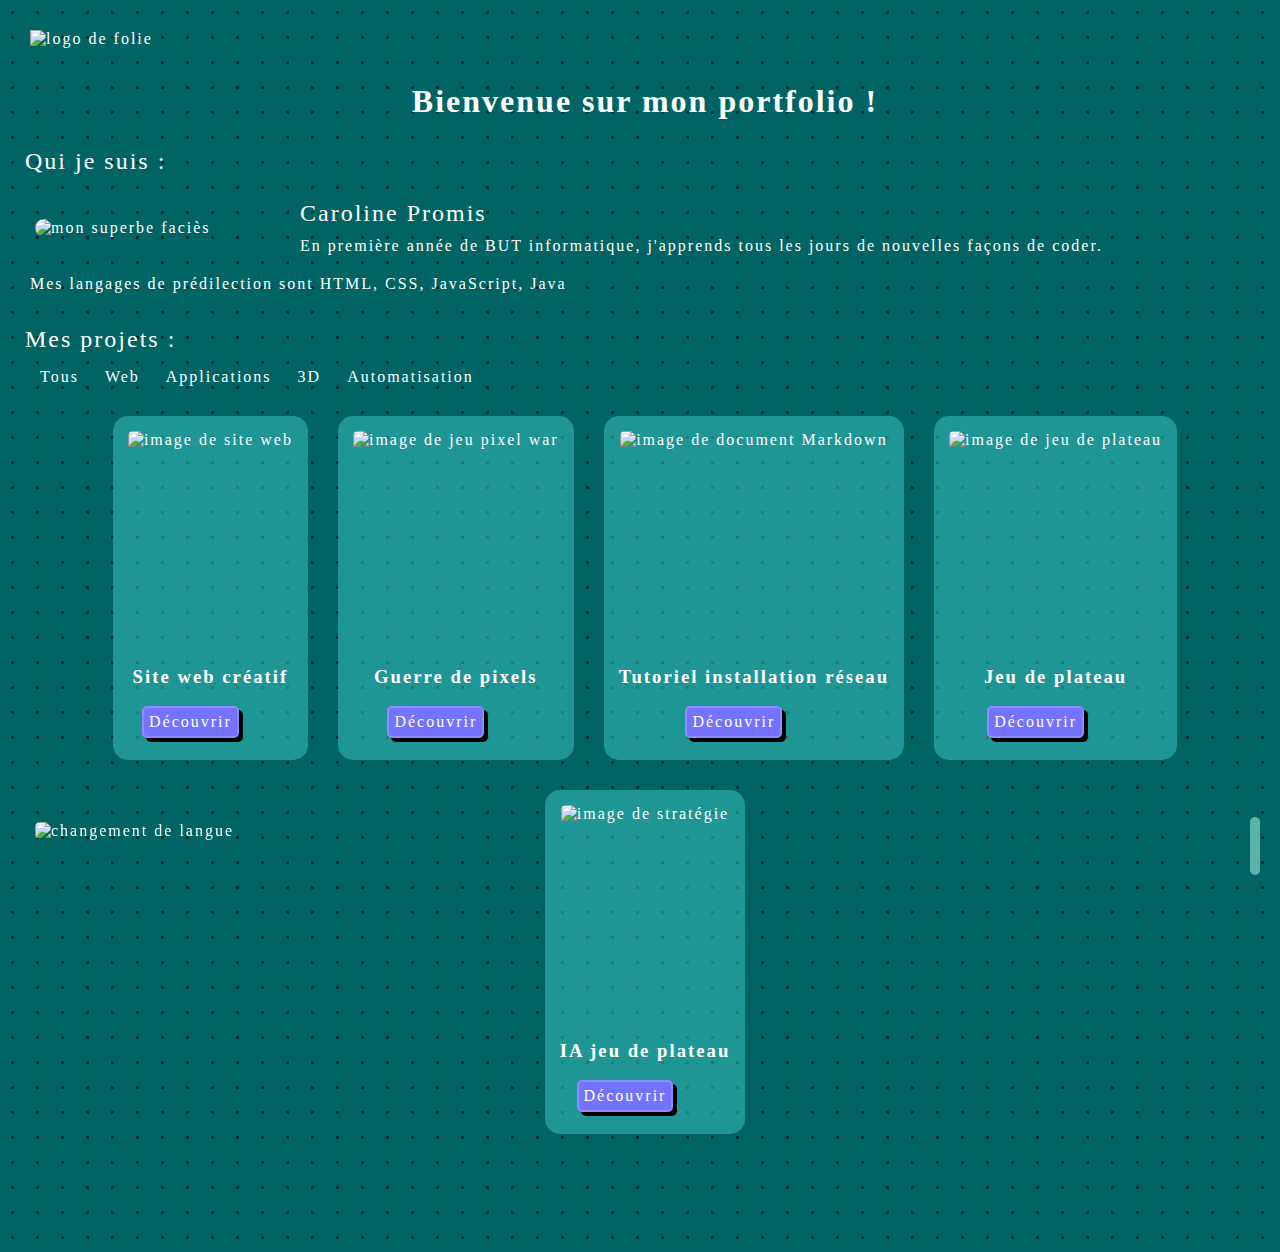
==== index.html @ 73b84a68 "once more" ====
<!DOCTYPE html>
<html lang="fr">

<head>
    <meta charset="UTF-8">
    <meta name="viewport" content="width=device-width, initial-scale=1.0">
    <title>Caroline Promis</title>
    <link href="../index.css" rel="stylesheet">
    <link href="../Images/PC.png" rel="icon" type="image/x-icon">
    <link rel="stylesheet" href="https://cdnjs.cloudflare.com/ajax/libs/font-awesome/6.5.2/css/all.min.css"
        integrity="sha512-SnH5WK+bZxgPHs44uWIX+LLJAJ9/2PkPKZ5QiAj6Ta86w+fsb2TkcmfRyVX3pBnMFcV7oQPJkl9QevSCWr3W6A=="
        crossorigin="anonymous" referrerpolicy="no-referrer"/>
</head>

<body>
    <header>
        <a href="#projets"><img id="logo" src="../Images/PC.png" alt="logo de folie"></a>
        <ul>
            <span role="tooltip" data-text-initial="Copier le mail" data-text-end="Copié !"></span>
            <li><a class="contact"><i class="fa-solid fa-envelope" id="copie" value="caropromis250@gmail.com"></i></a></li>
            <li><a class="contact" href=" "><i class="fa-brands fa-github" target="_blank"></i></a></li>
            <li><a class="contact" href=" "><i class="fa-brands fa-linkedin" target="_blank"></i></a></li>
        </ul>
    </header>
    <main>
        <h1>Bienvenue sur mon portfolio !</h1><br>
        <h2>Qui je suis :</h2>
        <div class="presentation">
            <div class="infos_presentation">
                <img id="tronche" src="../Images/moi_ok.png" alt="mon superbe faciès">
                <div class="texte_infos_presentation">
                    <h2>Caroline Promis</h2>
                    <p>En première année de BUT informatique, j'apprends tous les jours de nouvelles façons de coder.
                    </p>
                </div>
            </div>
            <p>Mes langages de prédilection sont HTML, CSS, JavaScript, Java</p>
        </div>
        <br>
        <h2 id="projets">Mes projets :</h2>
        <div class="barre_selection">
            <ul>
                <li><a class="types" href="">Tous</a></li>
                <li><a class="types" href="">Web</a></li>
                <li><a class="types" href="">Applications</a></li>
                <li><a class="types" href="">3D</a></li>
                <li><a class="types" href="">Automatisation</a></li>
            </ul>
        </div>
        <div id="retex">
            <div class="proj">
                <img class="illu_proj" src="../Images/SitePoissons.png" alt="image de site web">
                <h3>Site web créatif</h3>
                <div class="voir_plus">
                    <a class="button" href="../Retex/retex-site-webFR.pdf" target="_blank">Découvrir</a>
                    <a href=""><i class="fa-brands fa-github" target="_blank"></i></a>
                </div>
            </div>
            <div class="proj">
                <img class="illu_proj" src="../Images/pixel-war.png" alt="image de jeu pixel war">
                <h3>Guerre de pixels</h3>
                <div class="voir_plus">
                    <a class="button" href="../Retex/retex-pixel-warFR.pdf" target="_blank">Découvrir</a>
                    <a href=""><i class="fa-brands fa-github" target="_blank"></i></a>
                </div>
            </div>
            <div class="proj">
                <img class="illu_proj" src="../Images/doc-reseau.png" alt="image de document Markdown">
                <h3>Tutoriel installation réseau</h3>
                <div class="voir_plus">
                    <a class="button" href="../Retex/retex-markdownFR.pdf" target="_blank">Découvrir</a>
                    <a href=""><i class="fa-brands fa-github" target="_blank"></i></a>
                </div>
            </div>
            <div class="proj">
                <img class="illu_proj" src="../Images/jeu-plateau.png" alt="image de jeu de plateau">
                <h3>Jeu de plateau</h3>
                <div class="voir_plus">
                    <a class="button" href="../Retex/retex-jeu-plateauFR.pdf" target="_blank">Découvrir</a>
                    <a href=""><i class="fa-brands fa-github" target="_blank"></i></a>
                </div>
            </div>
            <div class="proj">
                <img class="illu_proj" src="../Images/IATowaFR.png" alt="image de stratégie">
                <h3>IA jeu de plateau</h3>
                <div class="voir_plus">
                    <a class="button" href="../Retex/retex-IA-plateauFR.pdf" target="_blank">Découvrir</a>
                    <a href=""><i class="fa-brands fa-github" target="_blank"></i></a>
                </div>
            </div>
        </div>
        <div id="boutons_flottants">
            <a href="../English.html"><img class="langue" src="../Images/anglais.png" alt="changement de langue"></a>
            <a href="#logo"><i class="fa-solid fa-angle-up"></i></a>
        </div>
    </main>
    <script type="module" src="../index.js"></script>
</body>

</html>
---- index.css ----
/* https://alvaromontoro.com/blog/68002/creating-a-firework-effect-with-css */

/*REGLER LE STICKY*/

@font-face {
    font-family: 'Poppins';
    src: local('Poppins'), url('/poppins/Poppins-Regular.ttf'), format('truetype');
}

*,
*:visited {
    text-decoration: none;
    font-family: 'Poppins';
    color: white;
    letter-spacing: 2px;
    padding: 5px;
    margin: 0px;
    transition-duration: 0.3s;
}

h1 {
    text-align: center;
}

h2 {
    font-weight: lighter;
}

body {
    width: 100%;
    height: 100%;
    background: rgb(0, 100, 100) radial-gradient(rgb(0, 50, 50) 10%, transparent 0%);
    background-size: 25px 25px;
}

header {
    display: flex;
    flex-direction: row;
    justify-content: space-between;
    align-items: center;
}

header #logo {
    width: 70px;
    padding: 10px;
}

body header ul {
    padding-right: 40px;
}

body header ul li .contact {
    font-size: 30px;
}

body header ul li .contact:hover {
    cursor: pointer;
}

.types:hover,
.contact i:hover,
.lien_git:hover {
    color: rgb(99, 219, 255);
}

main {
    position: relative;
    padding: 10px;
    margin: 0px;
}

.presentation .infos_presentation {
    display: flex;
    align-items: center;
}

.presentation .infos_presentation #tronche {
    width: 250px;
    border-radius: 30px;
}

.presentation .infos_presentation #tronche:hover {
    content: url('../Images/moi_fun.png');
}

main .barre_selection ul li,
body header ul li {
    list-style-type: none;
    text-align: center;
    display: inline;
}

body main #retex {
    display: flex;
    flex-wrap: wrap;
    justify-content: center;
}

body main #retex .proj {
    background-color: rgba(60, 200, 200, 0.5);
    padding: 10px;
    margin: 15px;
    border-radius: 15px;
    display: flex;
    flex-direction: column;
    align-items: center;
}

body main #retex .proj h3 {
    text-align: center;
}

body main #retex .proj .illu_proj {
    height: 225px;
    border-radius: 10px;
}

body main #retex .proj .voir_plus {
    display: flex;
    align-items: center;
    padding: 0px;
}

body main #retex .proj .voir_plus .button {
    box-shadow: 4px 4px 0px black;
    text-align: center;
    background-color: rgb(115, 115, 255);
    border: 2px solid rgb(140, 140, 255);
    border-radius: 5px;
}

body main #retex .proj .voir_plus i {
    font-size: 40px;
    margin-left: 20px;
}

body main #retex .proj .voir_plus i:hover {
    transform: scale(1.1);
}

body main #retex .proj .voir_plus .button:hover {
    box-shadow: 1px 1px 0px black;
    transform: translateY(3px);
    filter: saturate(0.75);
}

body main #boutons_flottants .langue {
    width: 80px;
    border-radius: 10px;
}

body main #boutons_flottants .langue:hover {
    transform: scale(1.1);
}

body main #boutons_flottants {
    display: flex;
    justify-content: space-between;
    position: sticky;
    bottom: 15px;
}

body main #boutons_flottants i {
    background-color: rgba(180, 255, 245, 0.5);
    border-radius: 50px;
    font-size: 50px;
    padding: 1px 4px 1px 6px;
    right: 30px;
}

body main #boutons_flottants a i:hover {
    transform: scale(1.1);
}

/* taille téléphone */
@media screen and (max-width: 500px) {

    body main .presentation .infos_presentation .tronche {
        width: 65%;
    }

    main .barre_selection ul li {
        text-align: center;
        display: flex;
        flex-direction: column;
        line-height: 12px;
    }

    main .presentation .infos_presentation {
        display: flex;
        flex-direction: column-reverse;
    }

    body header ul {
        padding: 0px 10px 0px 0px;
    }

    .contact {
        padding-right: 0.1em;
    }

    body main #retex .proj .illu_proj {
        height: 50vw;
    }

    body main .contact ul li i {
        padding: 5px;
    }
}
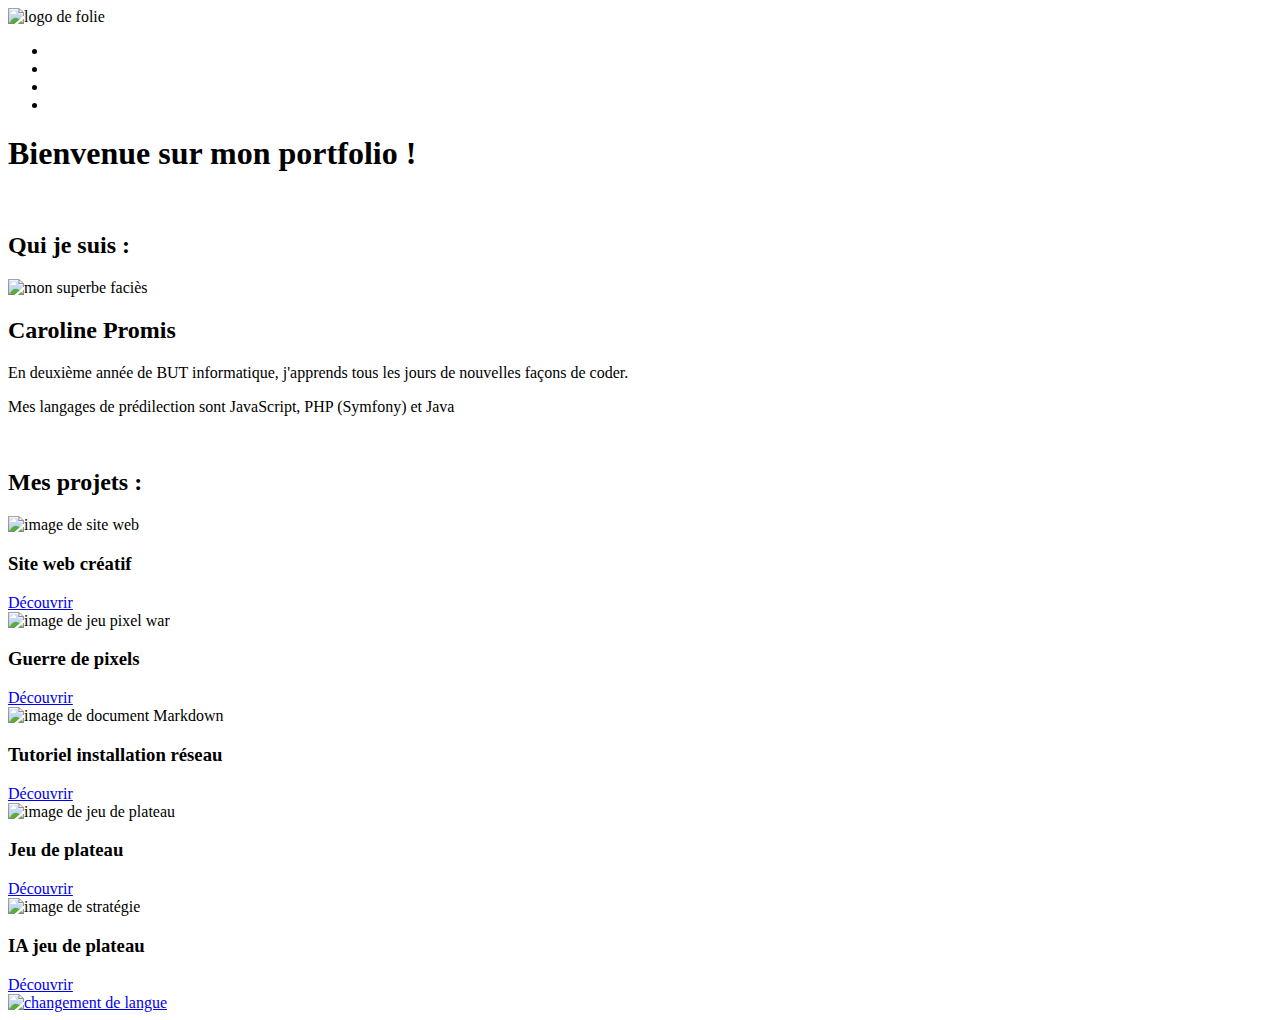
==== commit 3cd7c574: "quelques retouches" ====
--- a/index.html
+++ b/index.html
@@ -5,21 +5,25 @@
     <meta charset="UTF-8">
     <meta name="viewport" content="width=device-width, initial-scale=1.0">
     <title>Caroline Promis</title>
-    <link href="../index.css" rel="stylesheet">
-    <link href="../Images/PC.png" rel="icon" type="image/x-icon">
+    <link href="../Portfolio/index.css" rel="stylesheet">
+    <link href="../Portfolio/Images/PC.png" rel="icon" type="image/x-icon">
     <link rel="stylesheet" href="https://cdnjs.cloudflare.com/ajax/libs/font-awesome/6.5.2/css/all.min.css"
         integrity="sha512-SnH5WK+bZxgPHs44uWIX+LLJAJ9/2PkPKZ5QiAj6Ta86w+fsb2TkcmfRyVX3pBnMFcV7oQPJkl9QevSCWr3W6A=="
-        crossorigin="anonymous" referrerpolicy="no-referrer"/>
+        crossorigin="anonymous" referrerpolicy="no-referrer" />
 </head>
 
 <body>
     <header>
-        <a href="#projets"><img id="logo" src="../Images/PC.png" alt="logo de folie"></a>
+        <a style="cursor:pointer;"
+            onclick="window.scrollTo({ top: document.getElementById('barre_selection').offsetTop, behavior: 'smooth' })"><img
+                id="logo" src="../Portfolio/Images/PC.png" alt="logo de folie"></a>
         <ul>
-            <span role="tooltip" data-text-initial="Copier le mail" data-text-end="Copié !"></span>
             <li><a class="contact"><i class="fa-solid fa-envelope" id="copie" value="caropromis250@gmail.com"></i></a></li>
-            <li><a class="contact" href=" "><i class="fa-brands fa-github" target="_blank"></i></a></li>
-            <li><a class="contact" href=" "><i class="fa-brands fa-linkedin" target="_blank"></i></a></li>
+            <li><a class="contact" href="../Portfolio/CV_FR.pdf" target="_blank"><i class="fa-solid fa-user"></i></a></li>
+            <li><a class="contact" href="https://github.com/CarolinePromis" target="_blank"><i
+                        class="fa-brands fa-github"></i></a></li>
+            <li><a class="contact" href="https://www.linkedin.com/in/caroline-promis/" target="_blank"><i
+                        class="fa-brands fa-linkedin"></i></a></li>
         </ul>
     </header>
     <main>
@@ -27,18 +31,18 @@
         <h2>Qui je suis :</h2>
         <div class="presentation">
             <div class="infos_presentation">
-                <img id="tronche" src="../Images/moi_ok.png" alt="mon superbe faciès">
+                <img id="tronche" src="../Portfolio/Images/moi_ok.jpeg" alt="mon superbe faciès">
                 <div class="texte_infos_presentation">
                     <h2>Caroline Promis</h2>
-                    <p>En première année de BUT informatique, j'apprends tous les jours de nouvelles façons de coder.
+                    <p>En deuxième année de BUT informatique, j'apprends tous les jours de nouvelles façons de coder.
                     </p>
                 </div>
             </div>
-            <p>Mes langages de prédilection sont HTML, CSS, JavaScript, Java</p>
+            <p>Mes langages de prédilection sont JavaScript, PHP (Symfony) et Java</p>
         </div>
         <br>
         <h2 id="projets">Mes projets :</h2>
-        <div class="barre_selection">
+        <!-- <div id="barre_selection">
             <ul>
                 <li><a class="types" href="">Tous</a></li>
                 <li><a class="types" href="">Web</a></li>
@@ -46,55 +50,54 @@
                 <li><a class="types" href="">3D</a></li>
                 <li><a class="types" href="">Automatisation</a></li>
             </ul>
-        </div>
+        </div> -->
         <div id="retex">
             <div class="proj">
-                <img class="illu_proj" src="../Images/SitePoissons.png" alt="image de site web">
+                <img class="illu_proj" src="../Portfolio/Images/SitePoissons.png" alt="image de site web">
                 <h3>Site web créatif</h3>
                 <div class="voir_plus">
-                    <a class="button" href="../Retex/retex-site-webFR.pdf" target="_blank">Découvrir</a>
-                    <a href=""><i class="fa-brands fa-github" target="_blank"></i></a>
+                    <a class="button" href="../Portfolio/Retex/retex-site-webFR.pdf" target="_blank">Découvrir</a>
+                    <a href="https://github.com/CarolinePromis/Fishats" target="_blank"><i
+                            class="fa-brands fa-github"></i></a>
                 </div>
             </div>
             <div class="proj">
-                <img class="illu_proj" src="../Images/pixel-war.png" alt="image de jeu pixel war">
+                <img class="illu_proj" src="../Portfolio/Images/pixel-war.png" alt="image de jeu pixel war">
                 <h3>Guerre de pixels</h3>
                 <div class="voir_plus">
-                    <a class="button" href="../Retex/retex-pixel-warFR.pdf" target="_blank">Découvrir</a>
-                    <a href=""><i class="fa-brands fa-github" target="_blank"></i></a>
+                    <a class="button" href="../Portfolio/Retex/retex-pixel-warFR.pdf" target="_blank">Découvrir</a>
                 </div>
             </div>
             <div class="proj">
-                <img class="illu_proj" src="../Images/doc-reseau.png" alt="image de document Markdown">
+                <img class="illu_proj" src="../Portfolio/Images/doc-reseau.png" alt="image de document Markdown">
                 <h3>Tutoriel installation réseau</h3>
                 <div class="voir_plus">
-                    <a class="button" href="../Retex/retex-markdownFR.pdf" target="_blank">Découvrir</a>
-                    <a href=""><i class="fa-brands fa-github" target="_blank"></i></a>
+                    <a class="button" href="../Portfolio/Retex/retex-markdownFR.pdf" target="_blank">Découvrir</a>
                 </div>
             </div>
             <div class="proj">
-                <img class="illu_proj" src="../Images/jeu-plateau.png" alt="image de jeu de plateau">
+                <img class="illu_proj" src="../Portfolio/Images/jeu-plateau.png" alt="image de jeu de plateau">
                 <h3>Jeu de plateau</h3>
                 <div class="voir_plus">
-                    <a class="button" href="../Retex/retex-jeu-plateauFR.pdf" target="_blank">Découvrir</a>
-                    <a href=""><i class="fa-brands fa-github" target="_blank"></i></a>
+                    <a class="button" href="../Portfolio/Retex/retex-jeu-plateauFR.pdf" target="_blank">Découvrir</a>
                 </div>
             </div>
             <div class="proj">
-                <img class="illu_proj" src="../Images/IATowaFR.png" alt="image de stratégie">
+                <img class="illu_proj" src="../Portfolio/Images/IATowaFR.png" alt="image de stratégie">
                 <h3>IA jeu de plateau</h3>
                 <div class="voir_plus">
-                    <a class="button" href="../Retex/retex-IA-plateauFR.pdf" target="_blank">Découvrir</a>
-                    <a href=""><i class="fa-brands fa-github" target="_blank"></i></a>
+                    <a class="button" href="../Portfolio/Retex/retex-IA-plateauFR.pdf" target="_blank">Découvrir</a>
                 </div>
             </div>
         </div>
         <div id="boutons_flottants">
-            <a href="../English.html"><img class="langue" src="../Images/anglais.png" alt="changement de langue"></a>
-            <a href="#logo"><i class="fa-solid fa-angle-up"></i></a>
+            <a href="../Portfolio/English.html"><img class="langue" src="../Portfolio/Images/anglais.png"
+                    alt="changement de langue"></a>
+            <a style="cursor:pointer;" onclick="window.scrollTo({ top: 0, behavior: 'smooth' })"><i
+                    class="fa-solid fa-angle-up"></i></a>
         </div>
     </main>
-    <script type="module" src="../index.js"></script>
+    <script type="module" src="../Portfolio/index.js"></script>
 </body>
 
 </html>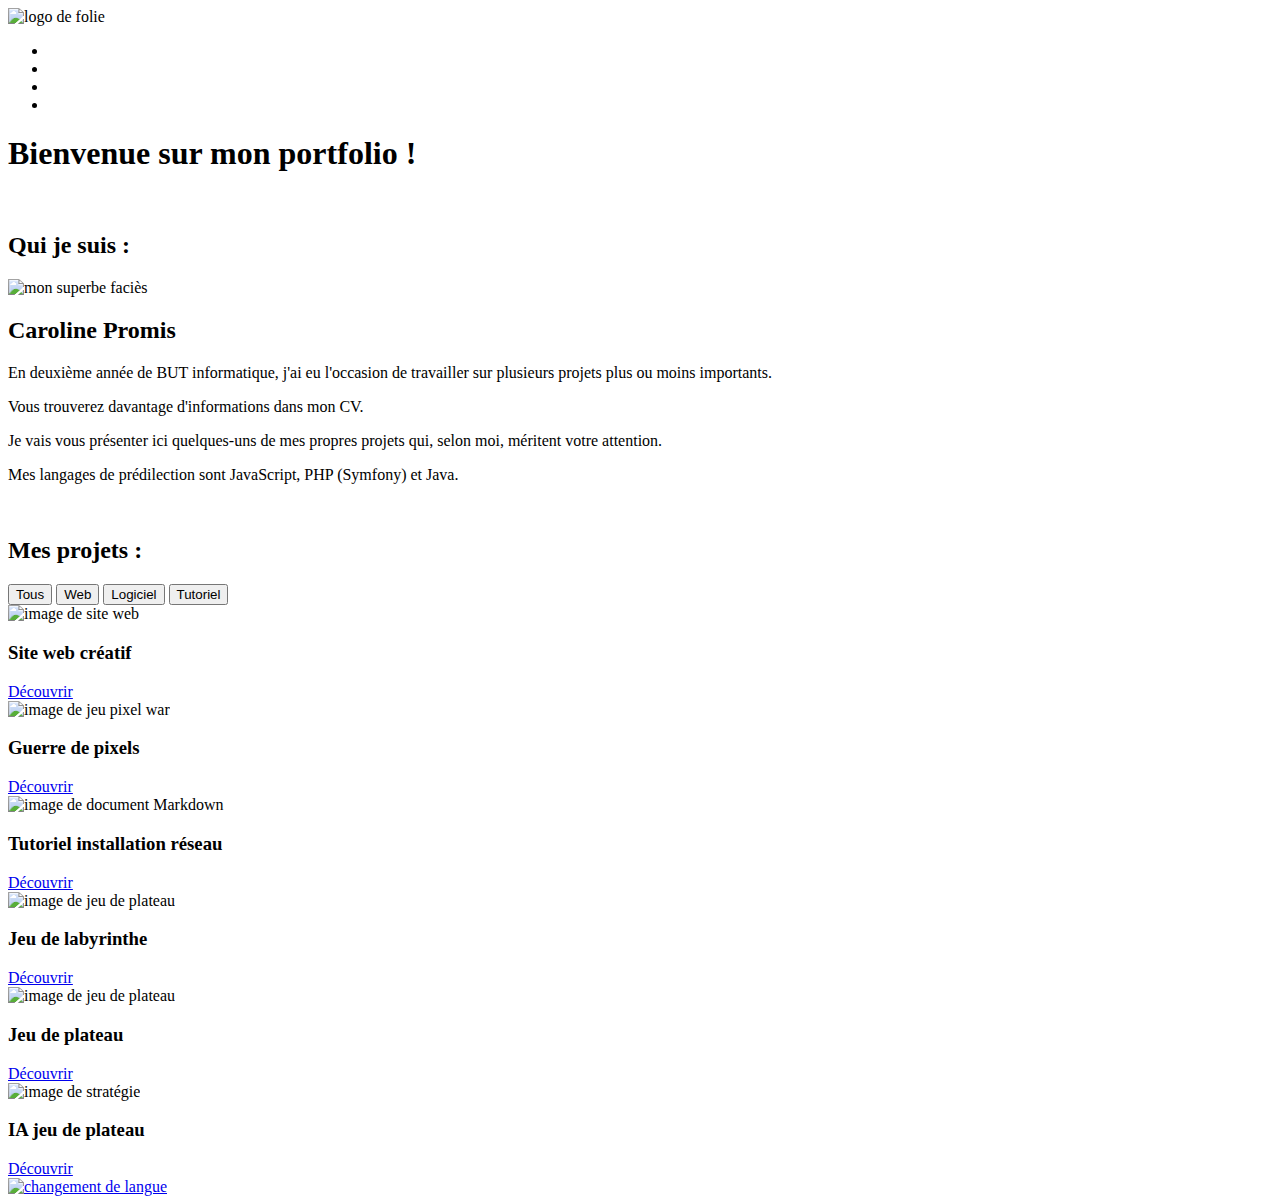
==== commit 8aae0ac6: "filtres + changement bio + corrections bugs" ====
--- a/index.html
+++ b/index.html
@@ -18,8 +18,10 @@
             onclick="window.scrollTo({ top: document.getElementById('barre_selection').offsetTop, behavior: 'smooth' })"><img
                 id="logo" src="../Portfolio/Images/PC.png" alt="logo de folie"></a>
         <ul>
-            <li><a class="contact"><i class="fa-solid fa-envelope" id="copie" value="caropromis250@gmail.com"></i></a></li>
-            <li><a class="contact" href="../Portfolio/CV_FR.pdf" target="_blank"><i class="fa-solid fa-user"></i></a></li>
+            <li><a class="contact"><i class="fa-solid fa-envelope" id="copie" value="caropromis250@gmail.com"></i></a>
+            </li>
+            <li><a class="contact" href="../Portfolio/Images/CV_FR.pdf" target="_blank"><i
+                        class="fa-solid fa-user"></i></a></li>
             <li><a class="contact" href="https://github.com/CarolinePromis" target="_blank"><i
                         class="fa-brands fa-github"></i></a></li>
             <li><a class="contact" href="https://www.linkedin.com/in/caroline-promis/" target="_blank"><i
@@ -34,25 +36,26 @@
                 <img id="tronche" src="../Portfolio/Images/moi_ok.jpeg" alt="mon superbe faciès">
                 <div class="texte_infos_presentation">
                     <h2>Caroline Promis</h2>
-                    <p>En deuxième année de BUT informatique, j'apprends tous les jours de nouvelles façons de coder.
-                    </p>
+                    <p>En deuxième année de BUT informatique, j'ai eu l'occasion de travailler sur plusieurs projets
+                        plus ou moins importants.</p>
+                    <p>Vous trouverez davantage d'informations dans mon CV.</p>
                 </div>
             </div>
-            <p>Mes langages de prédilection sont JavaScript, PHP (Symfony) et Java</p>
+            <p>Je vais vous présenter ici quelques-uns de mes propres projets qui, selon moi, méritent votre attention.
+            </p>
+            <p>Mes langages de prédilection sont JavaScript, PHP (Symfony) et Java.</p>
         </div>
         <br>
         <h2 id="projets">Mes projets :</h2>
-        <!-- <div id="barre_selection">
-            <ul>
-                <li><a class="types" href="">Tous</a></li>
-                <li><a class="types" href="">Web</a></li>
-                <li><a class="types" href="">Applications</a></li>
-                <li><a class="types" href="">3D</a></li>
-                <li><a class="types" href="">Automatisation</a></li>
-            </ul>
-        </div> -->
+        <div id="barre_selection">
+            <button class="btn active" onclick="filterSelection('tous')">Tous</button>
+            <button class="btn" onclick="filterSelection('web')">Web</button>
+            <button class="btn" onclick="filterSelection('logi')">Logiciel</button>
+            <!-- <button class="btn" onclick="filterSelection('3D')">3D</button> -->
+            <button class="btn" onclick="filterSelection('tuto')">Tutoriel</button>
+        </div>
         <div id="retex">
-            <div class="proj">
+            <div class="proj web">
                 <img class="illu_proj" src="../Portfolio/Images/SitePoissons.png" alt="image de site web">
                 <h3>Site web créatif</h3>
                 <div class="voir_plus">
@@ -61,28 +64,35 @@
                             class="fa-brands fa-github"></i></a>
                 </div>
             </div>
-            <div class="proj">
+            <div class="proj web">
                 <img class="illu_proj" src="../Portfolio/Images/pixel-war.png" alt="image de jeu pixel war">
                 <h3>Guerre de pixels</h3>
                 <div class="voir_plus">
                     <a class="button" href="../Portfolio/Retex/retex-pixel-warFR.pdf" target="_blank">Découvrir</a>
                 </div>
             </div>
-            <div class="proj">
+            <div class="proj tuto">
                 <img class="illu_proj" src="../Portfolio/Images/doc-reseau.png" alt="image de document Markdown">
                 <h3>Tutoriel installation réseau</h3>
                 <div class="voir_plus">
                     <a class="button" href="../Portfolio/Retex/retex-markdownFR.pdf" target="_blank">Découvrir</a>
                 </div>
             </div>
-            <div class="proj">
+            <div class="proj logi">
+                <img class="illu_proj" src="../Portfolio/Images/labyrinthe.png" alt="image de jeu de plateau">
+                <h3>Jeu de labyrinthe</h3>
+                <div class="voir_plus">
+                    <a class="button" href="../Portfolio/Retex/retex-labyrintheFR.pdf" target="_blank">Découvrir</a>
+                </div>
+            </div>
+            <div class="proj logi">
                 <img class="illu_proj" src="../Portfolio/Images/jeu-plateau.png" alt="image de jeu de plateau">
                 <h3>Jeu de plateau</h3>
                 <div class="voir_plus">
                     <a class="button" href="../Portfolio/Retex/retex-jeu-plateauFR.pdf" target="_blank">Découvrir</a>
                 </div>
             </div>
-            <div class="proj">
+            <div class="proj logi">
                 <img class="illu_proj" src="../Portfolio/Images/IATowaFR.png" alt="image de stratégie">
                 <h3>IA jeu de plateau</h3>
                 <div class="voir_plus">
@@ -97,7 +107,7 @@
                     class="fa-solid fa-angle-up"></i></a>
         </div>
     </main>
-    <script type="module" src="../Portfolio/index.js"></script>
+    <script src="../Portfolio/index.js"></script>
 </body>
 
 </html>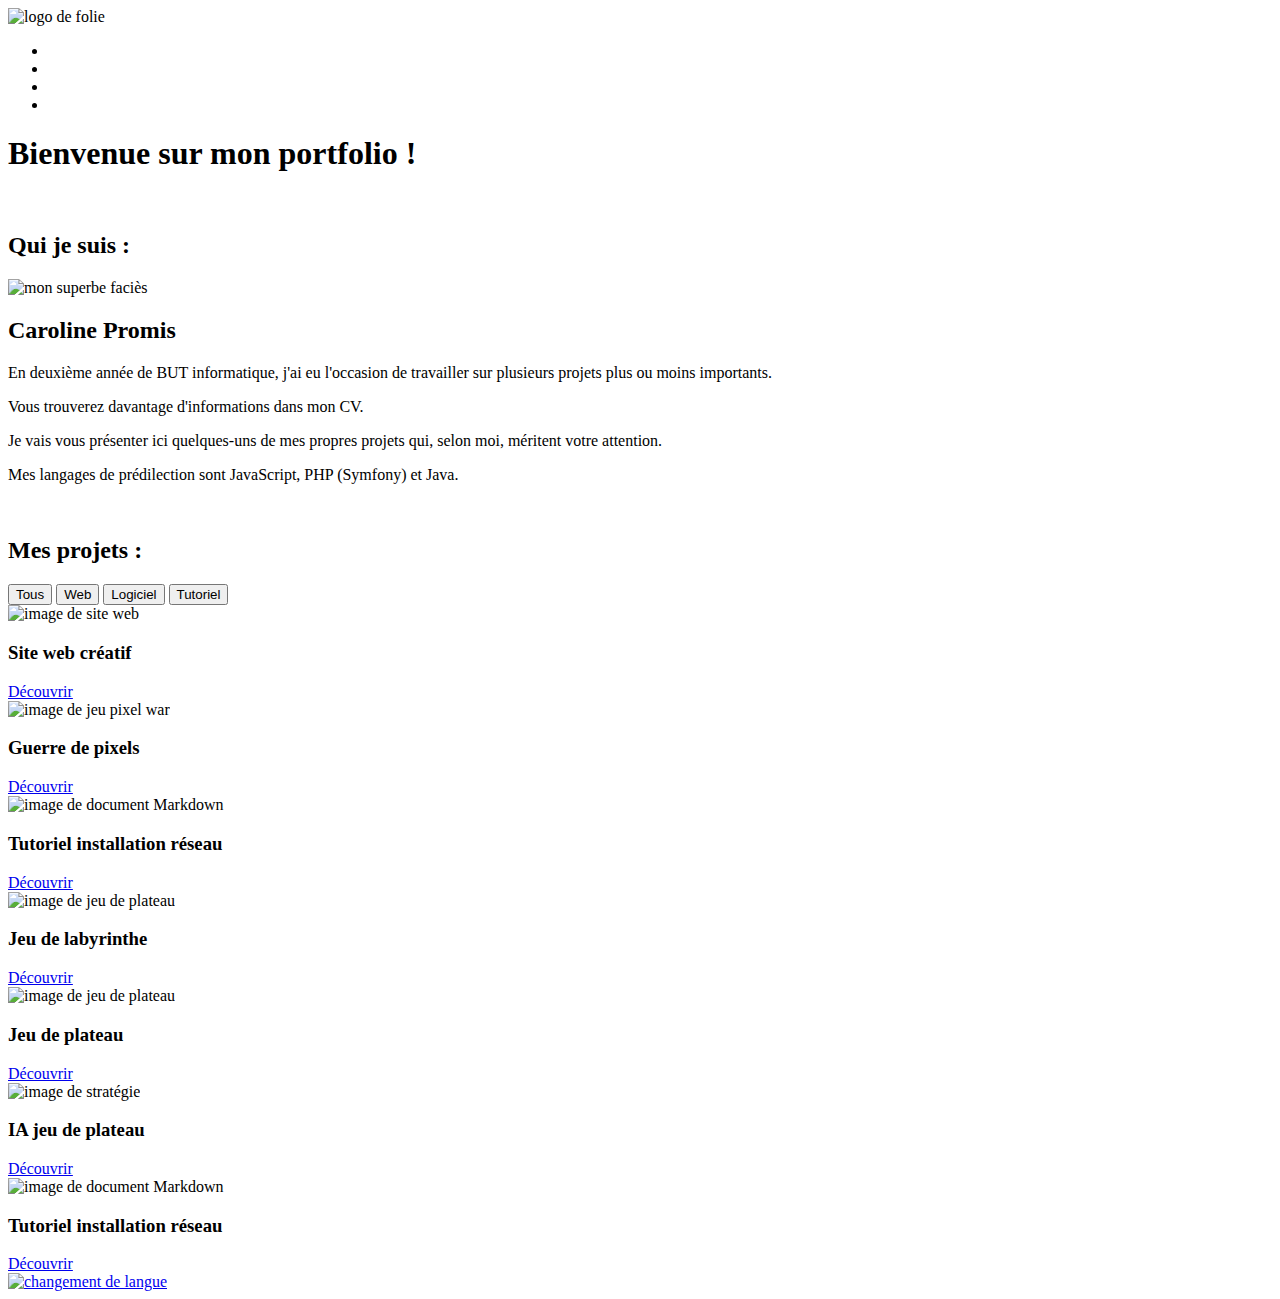
==== commit 309f3e31: "correction de problèmes git" ====
--- a/index.html
+++ b/index.html
@@ -75,7 +75,7 @@
                 <img class="illu_proj" src="../Portfolio/Images/doc-reseau.png" alt="image de document Markdown">
                 <h3>Tutoriel installation réseau</h3>
                 <div class="voir_plus">
-                    <a class="button" href="../Portfolio/Retex/retex-markdownFR.pdf" target="_blank">Découvrir</a>
+                    <a class="button" href="../Portfolio/Retex/retex-labyrintheFR.pdf" target="_blank">Découvrir</a>
                 </div>
             </div>
             <div class="proj logi">
@@ -99,6 +99,13 @@
                     <a class="button" href="../Portfolio/Retex/retex-IA-plateauFR.pdf" target="_blank">Découvrir</a>
                 </div>
             </div>
+            <div class="proj">
+                <img class="illu_proj" src="../Portfolio/Images/doc-reseau.png" alt="image de document Markdown">
+                <h3>Tutoriel installation réseau</h3>
+                <div class="voir_plus">
+                    <a class="button" href="../Portfolio/Retex/retex-markdownFR.pdf" target="_blank">Découvrir</a>
+                </div>
+            </div>
         </div>
         <div id="boutons_flottants">
             <a href="../Portfolio/English.html"><img class="langue" src="../Portfolio/Images/anglais.png"
